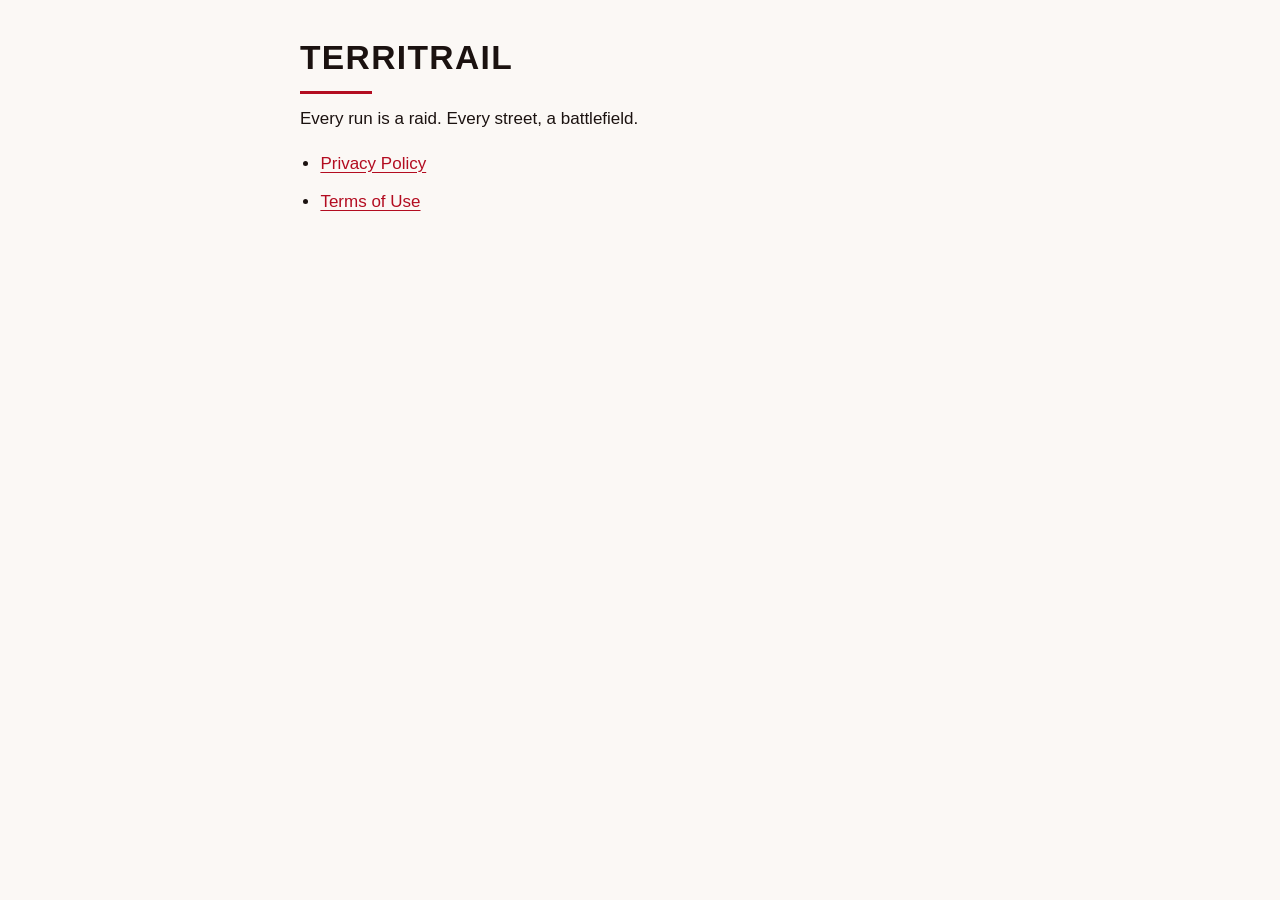
==== index.html @ fd28e17d "TerriTRAIL privacy policy and terms of use" ====
<!doctype html>
<html lang="en">
<head>
<meta charset="utf-8">
<meta name="viewport" content="width=device-width, initial-scale=1">
<title>TerriTRAIL Legal</title>
<meta name="description" content="TerriTRAIL privacy policy and terms of use.">
<link rel="stylesheet" href="style.css">
</head>
<body>
<main>
<h1>TerriTRAIL</h1>
<p>Every run is a raid. Every street, a battlefield.</p>
<ul>
<li><a href="privacy.html">Privacy Policy</a></li>
<li><a href="terms.html">Terms of Use</a></li>
</ul>
</main>
</body>
</html>
---- style.css ----
:root { color-scheme: dark light; --bg:#0A0707; --fg:#F2EAE4; --muted:#9C8985; --accent:#E0102A; --trim:#C08A3E; --rule:#3A1A1A; }
@media (prefers-color-scheme: light) { :root { --bg:#FBF8F5; --fg:#1B1210; --muted:#6B5A56; --accent:#B30C20; --trim:#8A5F20; --rule:#E3D6CF; } }
* { box-sizing: border-box; }
body { margin:0; background:var(--bg); color:var(--fg); font:17px/1.65 -apple-system, BlinkMacSystemFont, "Segoe UI", Roboto, Helvetica, Arial, sans-serif; }
main { max-width:720px; margin:0 auto; padding:32px 20px 72px; }
h1 { font-size:2.1rem; line-height:1.15; letter-spacing:.04em; text-transform:uppercase; margin:.2em 0 .1em; }
h1::after { content:""; display:block; width:72px; height:3px; background:var(--accent); margin-top:14px; }
h2 { font-size:1.15rem; letter-spacing:.06em; text-transform:uppercase; color:var(--trim); margin:2.2em 0 .4em; padding-top:.2em; border-top:1px solid var(--rule); }
p, li { margin:.6em 0; }
ul { padding-left:1.2em; }
a { color:var(--accent); text-underline-offset:3px; }
.meta { color:var(--muted); font-size:.92rem; }
.note { border-left:3px solid var(--trim); padding:.1em 1em; color:var(--muted); }
nav.top { font-size:.92rem; margin-bottom:18px; }
nav.top a { margin-right:16px; }
footer { margin-top:3em; color:var(--muted); font-size:.9rem; }
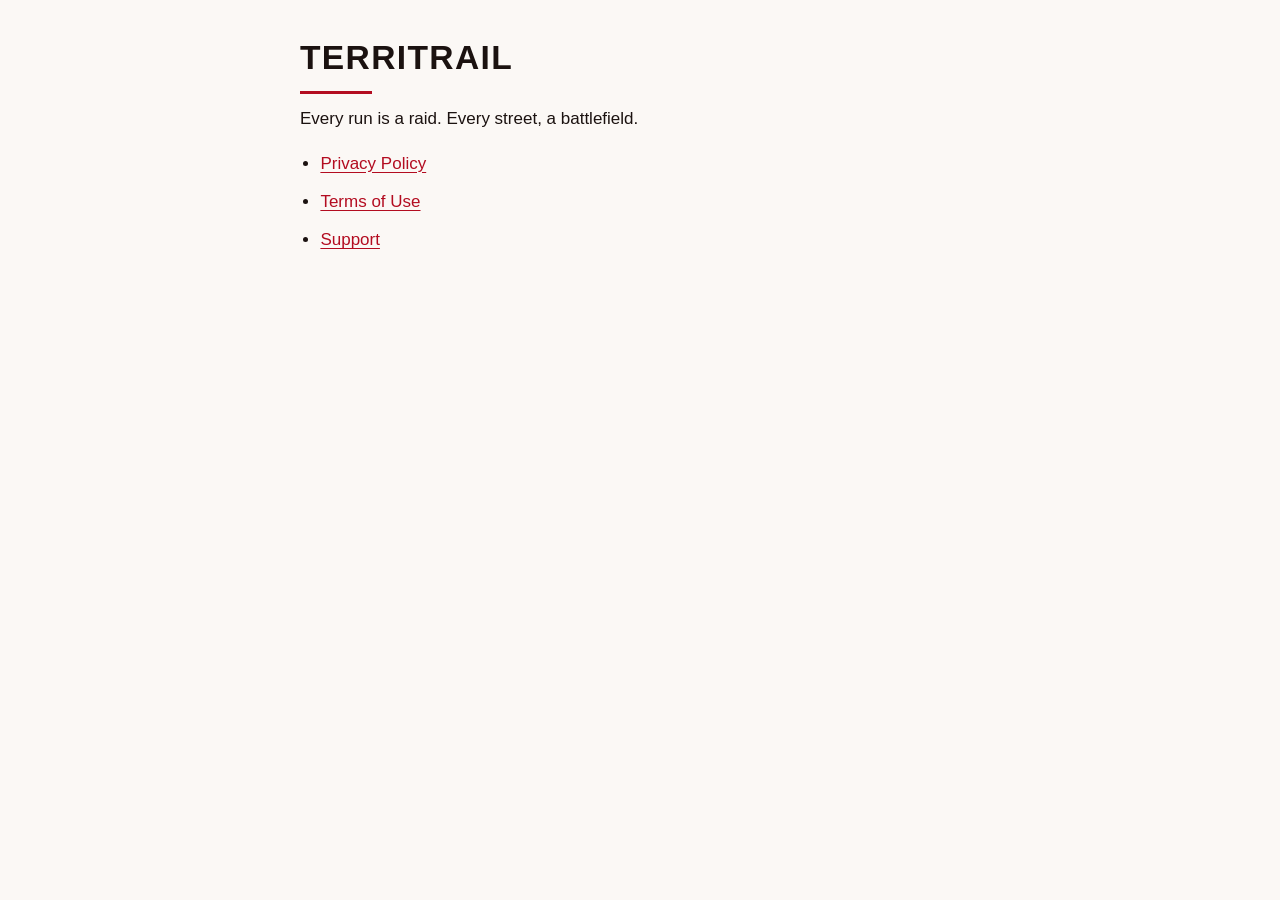
==== commit 6f588fe4: "Add support page; document reports, username filter and provider data protection" ====
--- a/index.html
+++ b/index.html
@@ -14,6 +14,7 @@
 <ul>
 <li><a href="privacy.html">Privacy Policy</a></li>
 <li><a href="terms.html">Terms of Use</a></li>
+<li><a href="support.html">Support</a></li>
 </ul>
 </main>
 </body>
